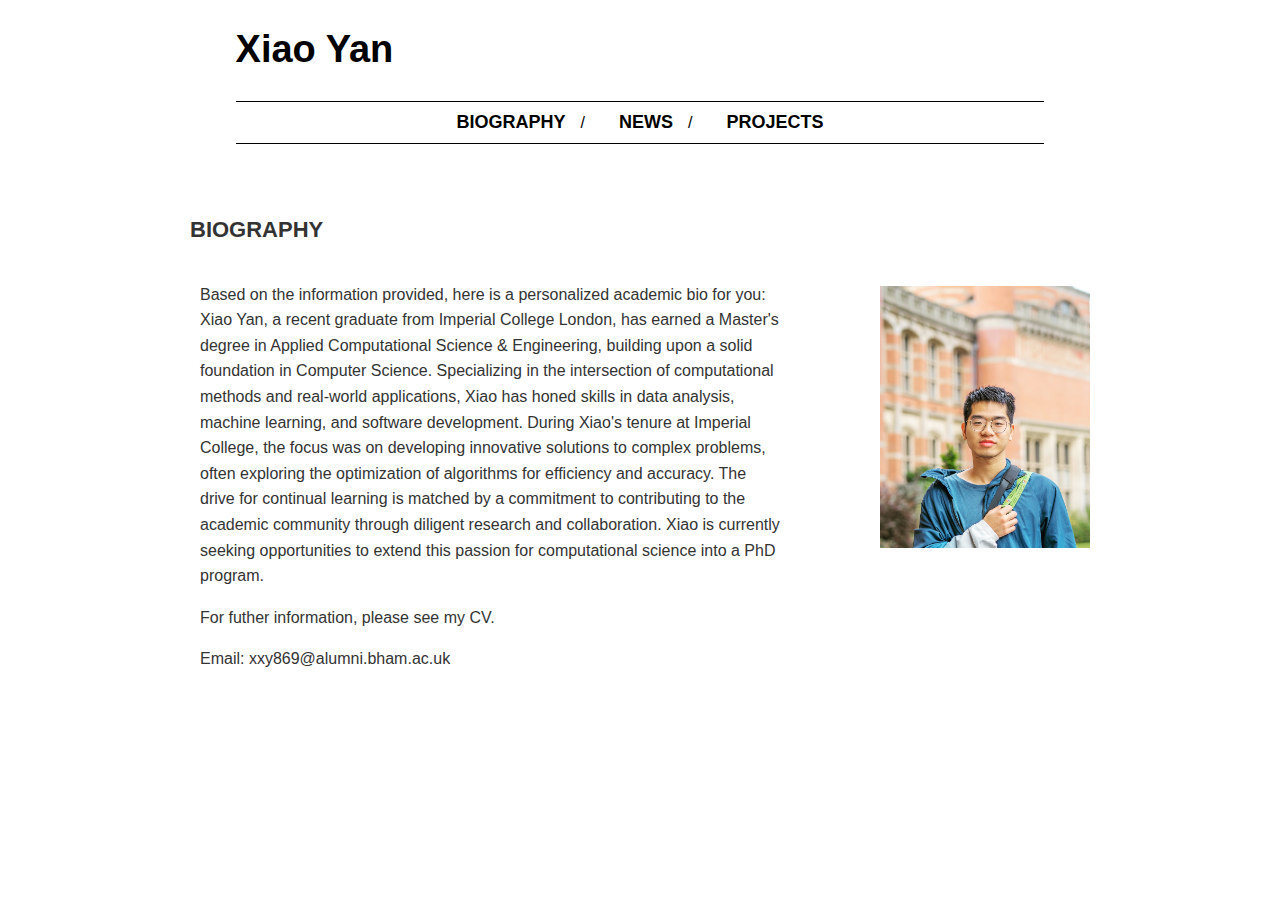
==== index.html @ 578e6b5f "add_all" ====
<!DOCTYPE html>
<html lang="en">
<head>
    <meta charset="UTF-8">
    <meta name="viewport" content="width=device-width, initial-scale=1.0">
    <title>Academic Biography</title>
    <link rel="stylesheet" href="styles.css">
</head>
<body>
    <div class="container">
        <header>
            <h1>Xiao Yan</h1>
            <nav>
                <ul>
                    <li><a href="index.html">BIOGRAPHY</a></li> <!-- Link to the homepage -->
                    <li><a href="news.html">NEWS</a></li> <!-- Link to the news page -->
                    <li><a href="projects.html">PROJECTS</a></li> <!-- Link to the projects page -->
                </ul>
            </nav>
        </header>
        <section id="biography">
            <div class="bio-content">
                <h2 class="bio-title">BIOGRAPHY</h2>

                <div class="bio-content2">
                    <div class="bio-content3">
                        <p>
                            Based on the information provided, 
                            here is a personalized academic bio for you:
                        
                            Xiao Yan, a recent graduate from Imperial College London, has earned a Master's degree in Applied Computational Science & Engineering, building upon a solid foundation in Computer Science. Specializing in the intersection of computational methods and real-world applications, Xiao has honed skills in data analysis, machine learning, and software development.
                            
                            During Xiao's tenure at Imperial College, the focus was on developing innovative solutions to complex problems, often exploring the optimization of algorithms for efficiency and accuracy. The drive for continual learning is matched by a commitment to contributing to the academic community through diligent research and collaboration.
                            
                            Xiao is currently seeking opportunities to extend this passion for computational science into a PhD program.
    
                        </p>
                        <p>
                            For futher information, please see my CV.
                        </p>
                        <p>
                            Email: xxy869@alumni.bham.ac.uk
                        </p>

                    </div>


                    <div class="bio-photo">
                        <img src="xiao.jpg" alt="Xiao Yan" class="profile-photo">
                    </div>
                </div>
                <!-- Include other relevant details as per the content provided -->


            </div>

        </section>
        
        <!-- Repeat the structure above for other sections like NEWS, PROJECTS, etc. -->
    </div>
</body>
</html>
---- styles.css ----
/* Reset some default styles */
ul {
    list-style-type: none;
    margin: 0;
    padding: 0;
}

li {
    display: inline;
    margin-right: 20px;
}

a {
    text-decoration: none;
    color: black;
}

a:hover {
    color: #555;
}

header h1 {
    margin-bottom: 30px; /* Increase space below the h1 element */
    font-family: Arial, Helvetica, sans-serif; /* Set the font to a sans-serif type */
}


nav {
    margin-top: 30px; /* Increase space above the nav element */
}


header {
    text-align: center;
    margin-bottom: 20px; /* Adjust as needed for spacing */
}

header nav ul {
    padding: 0;
    list-style: none;
    display: inline-block; /* Center the nav in the header */
    margin: 0; /* Remove default margin */
}

header nav ul li {
    display: inline;
    margin: 0 15px; /* Adjust spacing between items */
}

header nav ul li a {
    text-decoration: none;
    color: black; /* Adjust the color as needed */
    font-weight: bold; /* Makes text bold */
    font-size: 18px; /* Adjust size as needed */
    position: relative;
}

/* Add the lines on the sides of the nav links */
header nav ul li:not(:last-child)::after {
    content: '/';
    color: black; /* Adjust the color to match your design */
    margin-left: 15px; /* Adjust spacing after the slash */
}

/* Horizontal lines above and below the nav */
header nav::before,
header nav::after {
    content: '';
    display: block;
    border-top: 1px solid black; /* Adjust the color and thickness as needed */
    margin: 10px auto; /* Centers the line and adds vertical spacing */
    width: 80%; /* Adjust width as needed */
}





/* Container for the entire page */
.container {
    width: 80%;
    margin: 0 auto;
}

header {
    text-align: center;
    padding: 20px 0;
}

.profile-photo {
    width: 200px; /* Adjust as needed */
    height: auto;
    border-radius: 50%; /* Makes the image round */
    margin: 20px 0;
}

/* Style for the navigation menu */
nav ul {
    padding: 0;
}

nav li {
    font-family: Arial, Helvetica, sans-serif; /* Set the font to a sans-serif type */
    display: inline;
    margin: 0 10px;
}

nav a {
    font-weight: bold;
    color: #000;
    transition: color 0.3s ease;
}

nav a:hover {
    color: #0056b3;
}

#biography {
    display: flex;
    justify-content: space-between;
    align-items: center;
    text-align: left; /* Align text to the left */
    margin: 20px 0;
}



.bio-title{
    font-family: Arial, Helvetica, sans-serif; /* Set the font to a sans-serif type */
    font-size: 22px;
    text-align: left;
    margin-left: 0px;
}




.bio-photo {
    flex-basis: 250px; /* Adjust the width of the photo area */
}


.profile-photo {
    width: auto; /* Adjust based on the actual image size */
    height: 300px; /* Set a fixed height for the rectangle */
    border-radius: 0; /* Removes the rounding of the corners */
    object-fit: cover; /* Ensures the image covers the area without stretching */
    margin-left: 20px; /* Adjust spacing as needed */
}


/* Biography section styles */
#biography {
    text-align: center; /* Center the content */
    margin: 20px 0;
}

/* Style for biography text */
.bio-content {
    font-family: Arial, Helvetica, sans-serif; /* Set the font to a sans-serif type */
    flex: 1; /* Takes up the remaining space */
    padding-right: 0px; /* Adds some space between text and image */
    text-align: left;
    font-size: 16px;
    line-height: 1.6;
    color: #333;
    max-width: 900px; /* Adjust the width of the paragraph */
    margin: 0 auto; /* Center the paragraph */
}


/* Center the navigation links under the name */
nav {
    text-align: center;
}

/* Layout for the content and image */
#biography {
    display: flex;
    justify-content: space-between; /* This will place content and image on opposite ends */
    align-items: flex-start; /* Aligns items to the top */
}


.bio-photo {
    /* Adjust width as needed, maybe around 30% */
    width: 35%;
    display: flex;
    justify-content: flex-end; /* This will push the image to the right */
}

.profile-photo {
    /* Remove border-radius if you no longer want it rounded */
    border-radius: 0;
    /* Set a max-width to control the size of the image */
    max-width: 70%;
    height: auto;
}
.container h1{
    width: 80%;
    margin: 0 auto;
    text-align: left;
}


.bio-content2{
    display: flex; /* This will create a flex container */
    align-items: flex-start; /* This will align the items to the start of the container vertically */
    padding-left: 10px;
}

.bio-content3{
    flex: 1; /* This will allow the paragraph to fill the available space */
    margin-right: 10px; /* This will create some space between the text and the image */
}

.bio-photo {
    /* This will limit the width of the image container if needed */
    flex-basis: 300px; /* Adjust the width as needed */
}

.profile-photo {
    width: 100%; /* This will make the image responsive within the .bio-photo container */
    height: auto; /* This will maintain the aspect ratio of the image */
}

.container h1{
    font-size: 38px;
}
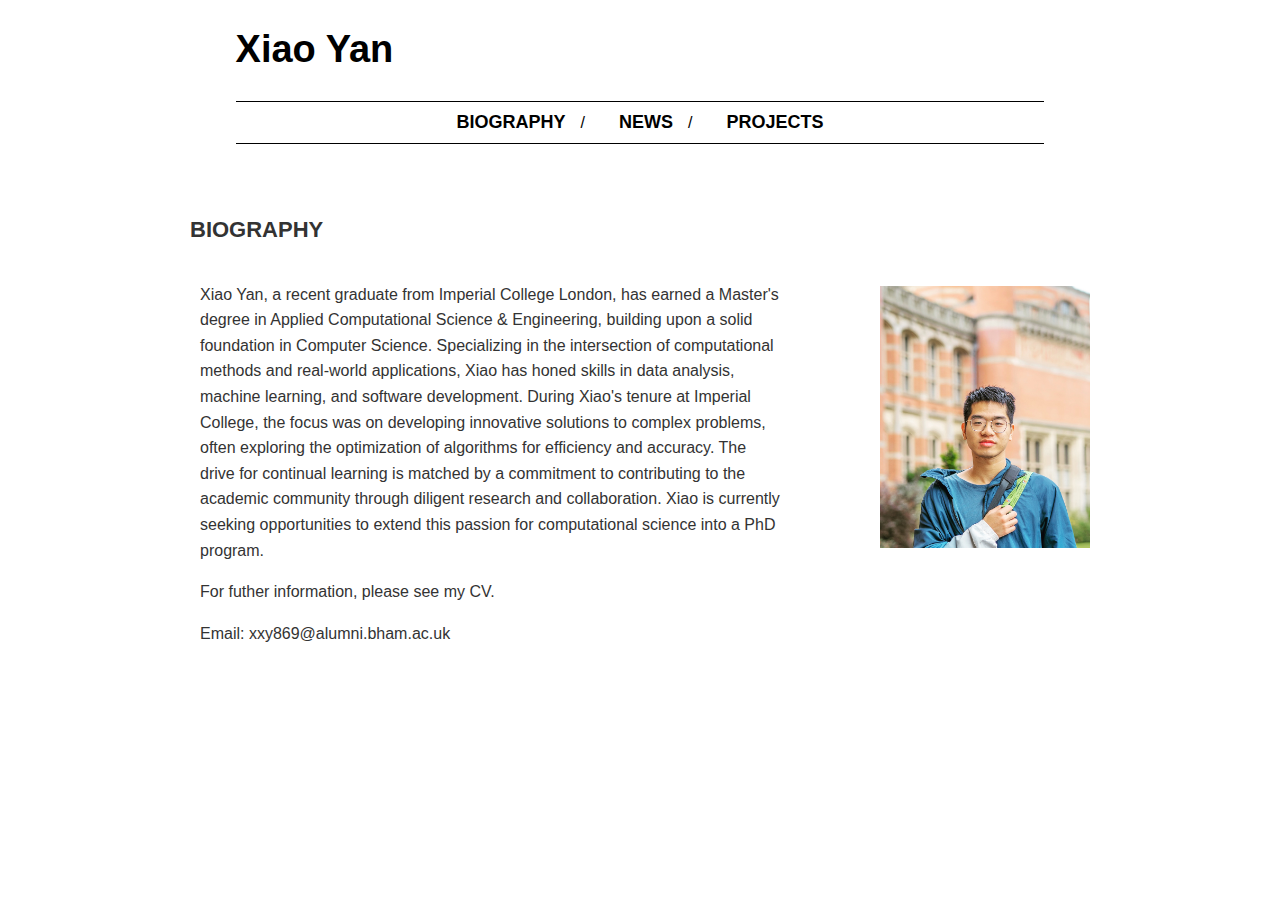
==== commit 68eeff38: "ok" ====
--- a/index.html
+++ b/index.html
@@ -25,9 +25,6 @@
                 <div class="bio-content2">
                     <div class="bio-content3">
                         <p>
-                            Based on the information provided, 
-                            here is a personalized academic bio for you:
-                        
                             Xiao Yan, a recent graduate from Imperial College London, has earned a Master's degree in Applied Computational Science & Engineering, building upon a solid foundation in Computer Science. Specializing in the intersection of computational methods and real-world applications, Xiao has honed skills in data analysis, machine learning, and software development.
                             
                             During Xiao's tenure at Imperial College, the focus was on developing innovative solutions to complex problems, often exploring the optimization of algorithms for efficiency and accuracy. The drive for continual learning is matched by a commitment to contributing to the academic community through diligent research and collaboration.
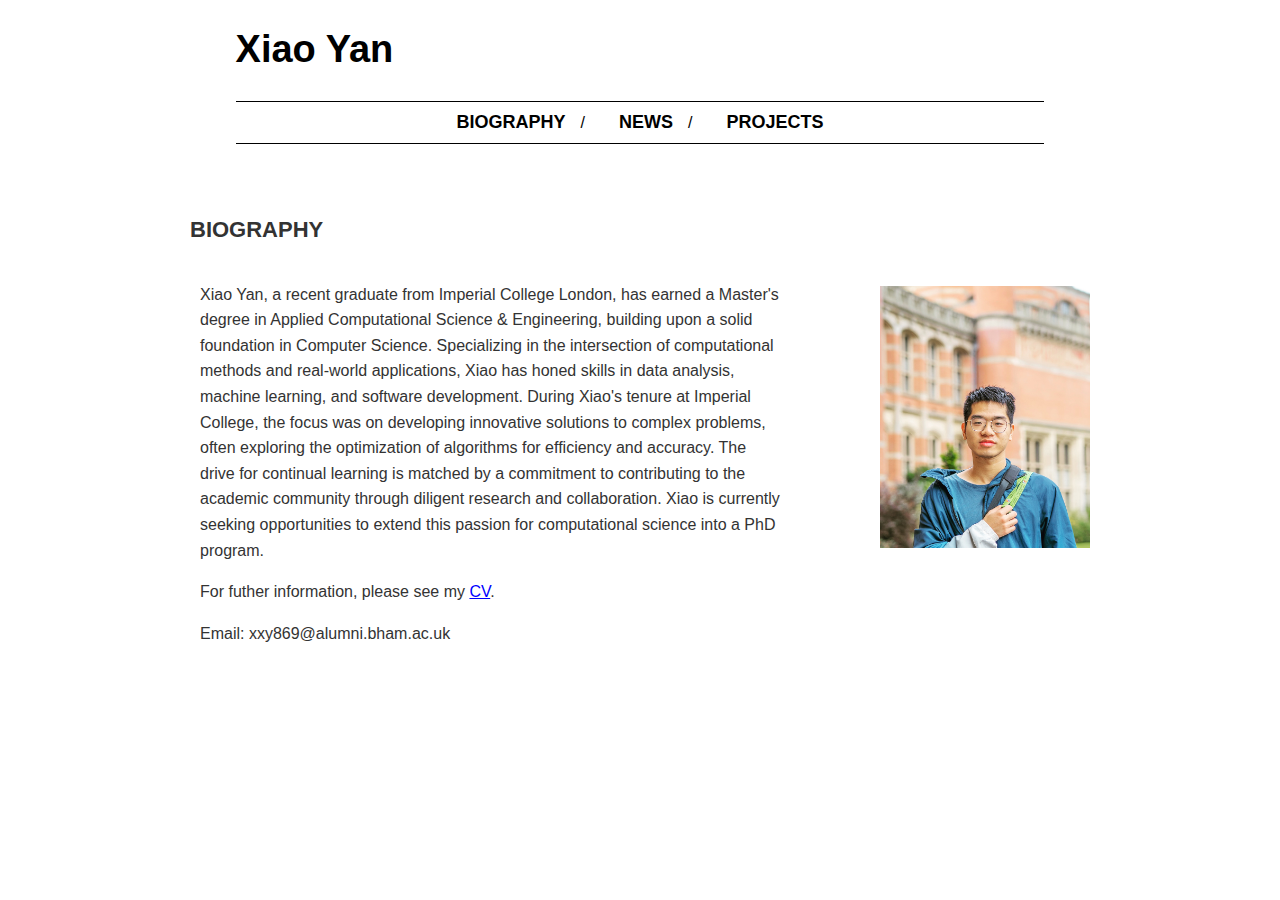
==== commit 508e24cb: "add more projects" ====
--- a/index.html
+++ b/index.html
@@ -33,7 +33,7 @@
     
                         </p>
                         <p>
-                            For futher information, please see my CV.
+                            For futher information, please see my <a href="https://github.com/ACSE-ay22/xiao_page/blob/main/Resume_Xiao_Yan.pdf" target ="_blank" class = "link"> CV</a>.
                         </p>
                         <p>
                             Email: xxy869@alumni.bham.ac.uk
--- a/styles.css
+++ b/styles.css
@@ -226,4 +226,19 @@
 
 .container h1{
     font-size: 38px;
-}+}
+
+.c1 {
+    
+    /* Remove border-radius if you no longer want it rounded */
+    border-radius: 0;
+    /* Set a max-width to control the size of the image */
+    max-width: 50%;
+    height: auto;
+    justify-content: center;
+}
+
+.link {
+    color: blue; /* Set the color to blue */
+    text-decoration: underline; /* Underline the link for clarity */
+}
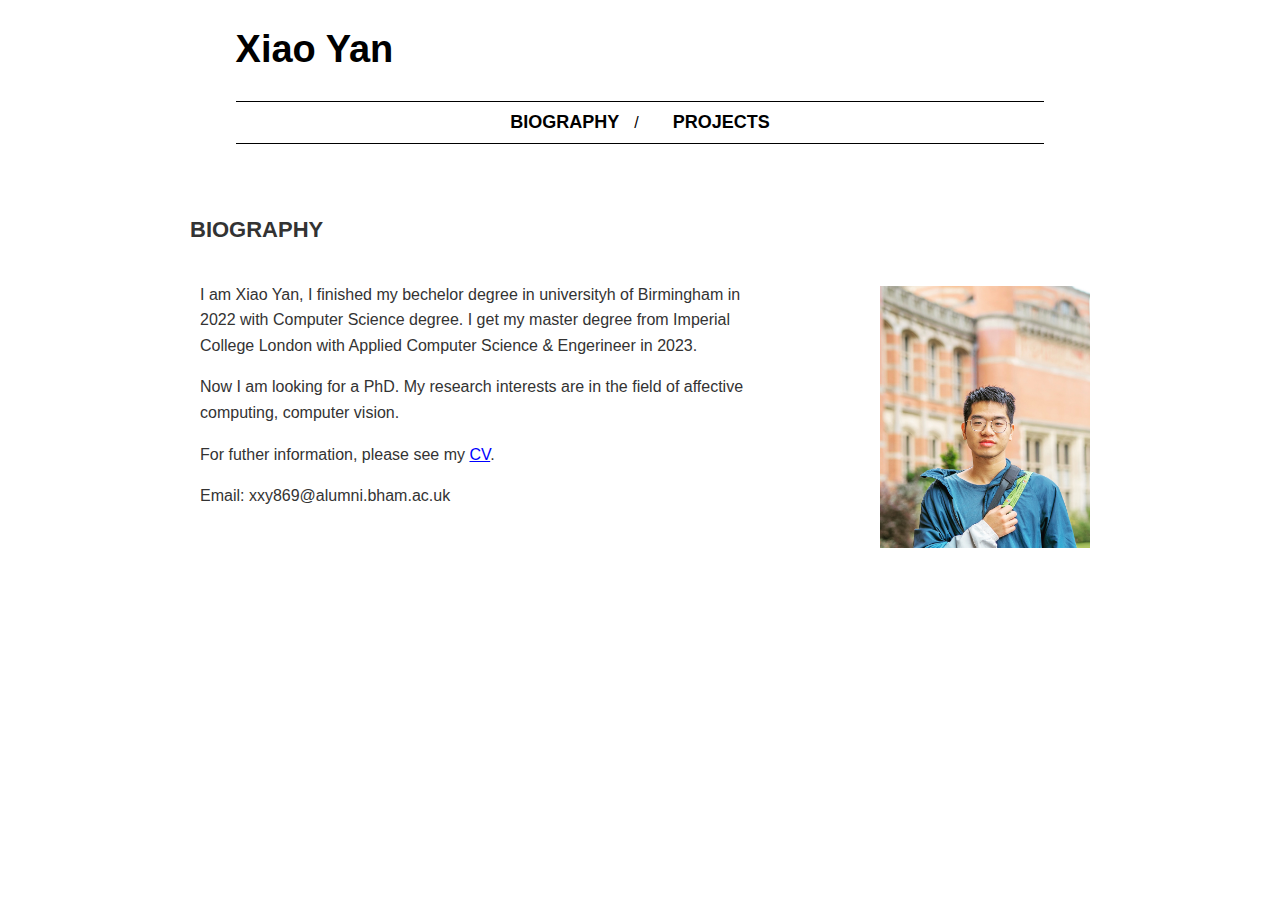
==== commit b7dc5ee8: "change" ====
--- a/index.html
+++ b/index.html
@@ -13,7 +13,7 @@
             <nav>
                 <ul>
                     <li><a href="index.html">BIOGRAPHY</a></li> <!-- Link to the homepage -->
-                    <li><a href="news.html">NEWS</a></li> <!-- Link to the news page -->
+                    <!-- <li><a href="news.html">NEWS</a></li> Link to the news page -->
                     <li><a href="projects.html">PROJECTS</a></li> <!-- Link to the projects page -->
                 </ul>
             </nav>
@@ -25,13 +25,15 @@
                 <div class="bio-content2">
                     <div class="bio-content3">
                         <p>
-                            Xiao Yan, a recent graduate from Imperial College London, has earned a Master's degree in Applied Computational Science & Engineering, building upon a solid foundation in Computer Science. Specializing in the intersection of computational methods and real-world applications, Xiao has honed skills in data analysis, machine learning, and software development.
-                            
-                            During Xiao's tenure at Imperial College, the focus was on developing innovative solutions to complex problems, often exploring the optimization of algorithms for efficiency and accuracy. The drive for continual learning is matched by a commitment to contributing to the academic community through diligent research and collaboration.
-                            
-                            Xiao is currently seeking opportunities to extend this passion for computational science into a PhD program.
-    
+                            I am Xiao Yan, I finished my bechelor degree in universityh of Birmingham in 2022 with Computer Science degree. 
+                            I get my master degree from Imperial College London with Applied Computer Science & Engerineer in 2023.
                         </p>
+                        <p>
+                            Now I am looking for a PhD.
+
+                            My research interests are in the field of affective computing, computer vision.
+                        </p>
+                        
                         <p>
                             For futher information, please see my <a href="https://github.com/ACSE-ay22/xiao_page/blob/main/Resume_Xiao_Yan.pdf" target ="_blank" class = "link"> CV</a>.
                         </p>
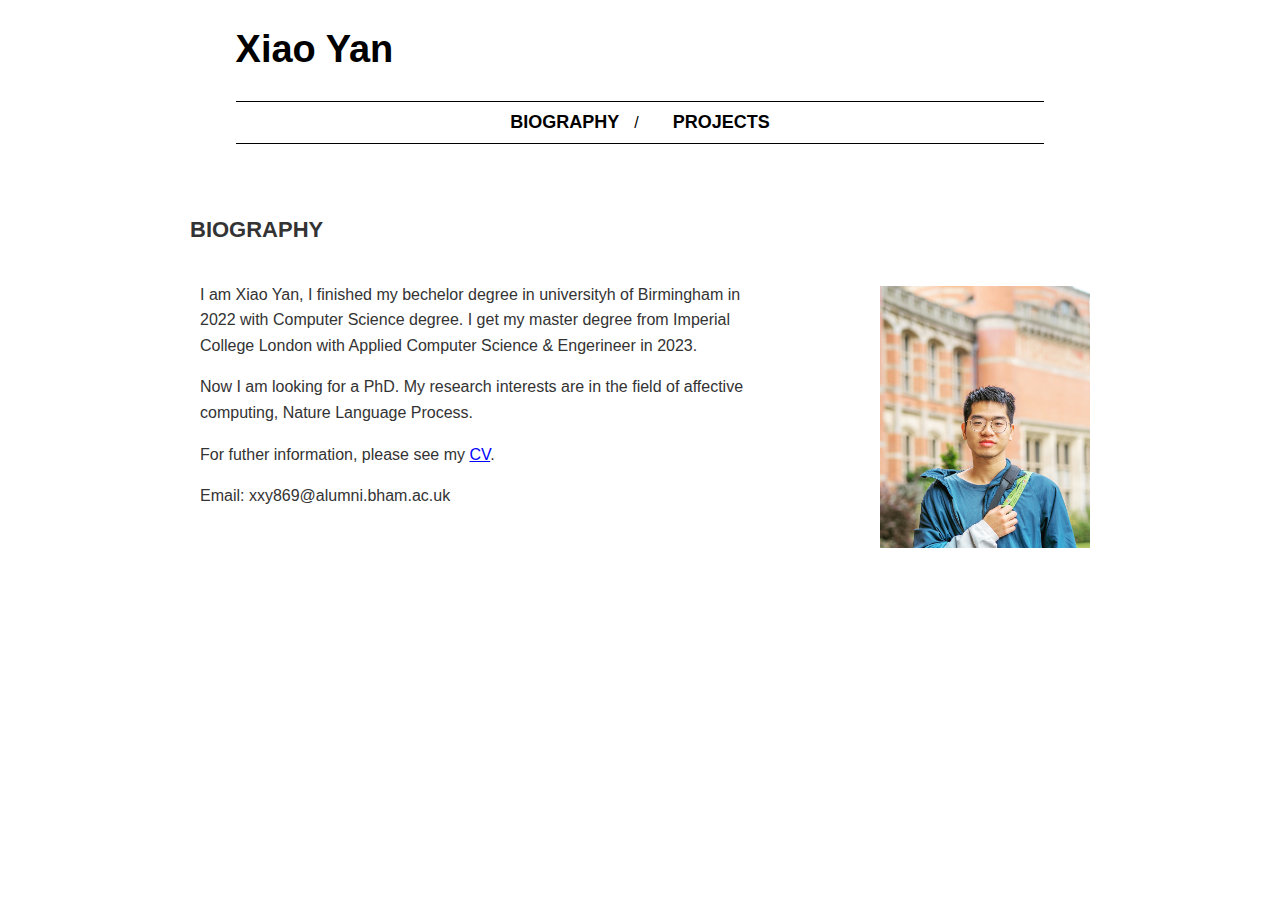
==== commit 2b69e9f7: "change on index" ====
--- a/index.html
+++ b/index.html
@@ -31,7 +31,7 @@
                         <p>
                             Now I am looking for a PhD.
 
-                            My research interests are in the field of affective computing, computer vision.
+                            My research interests are in the field of affective computing, Nature Language Process.
                         </p>
                         
                         <p>
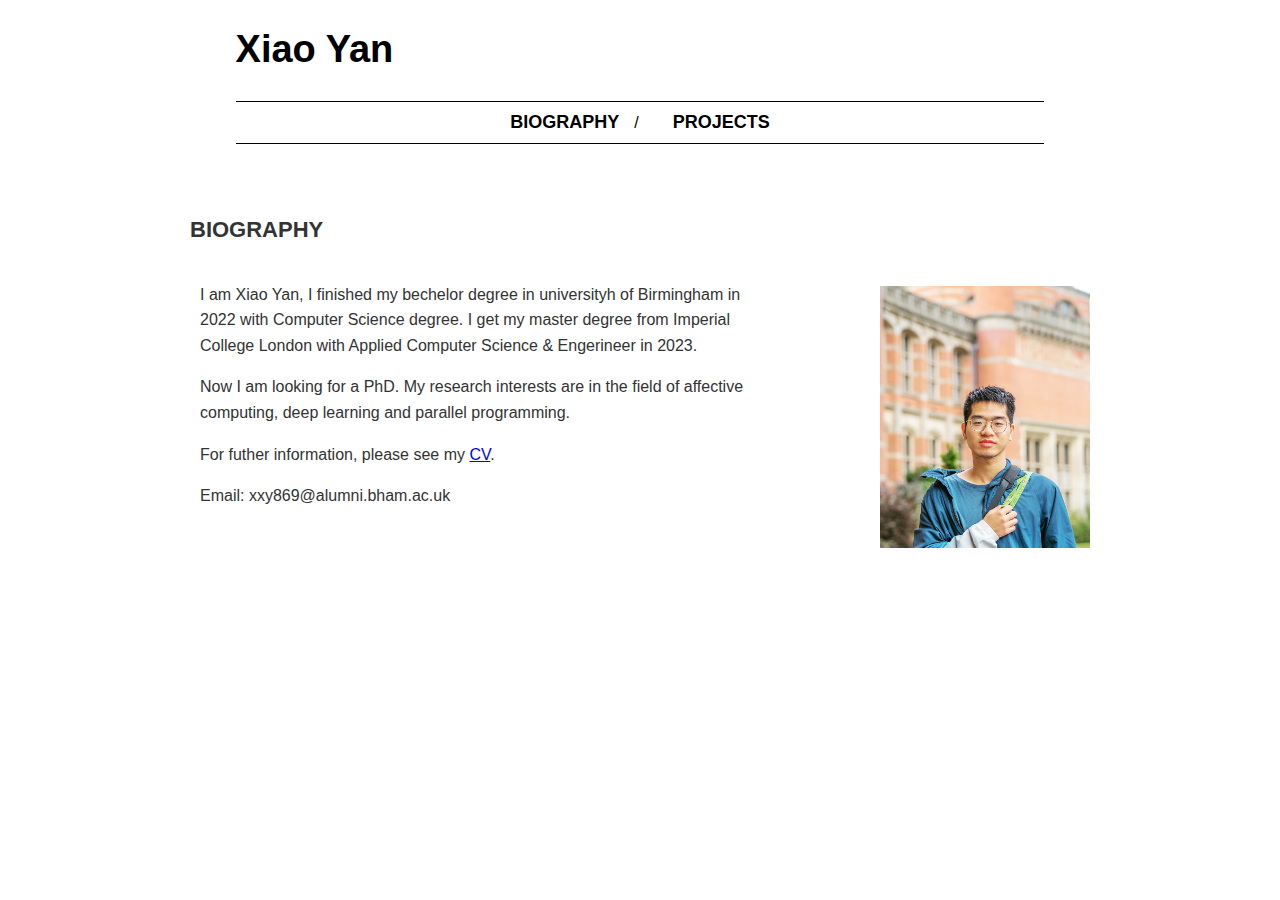
==== commit 729b0452: "submit all" ====
--- a/index.html
+++ b/index.html
@@ -31,7 +31,7 @@
                         <p>
                             Now I am looking for a PhD.
 
-                            My research interests are in the field of affective computing, Nature Language Process.
+                            My research interests are in the field of affective computing, deep learning and parallel programming.
                         </p>
                         
                         <p>
